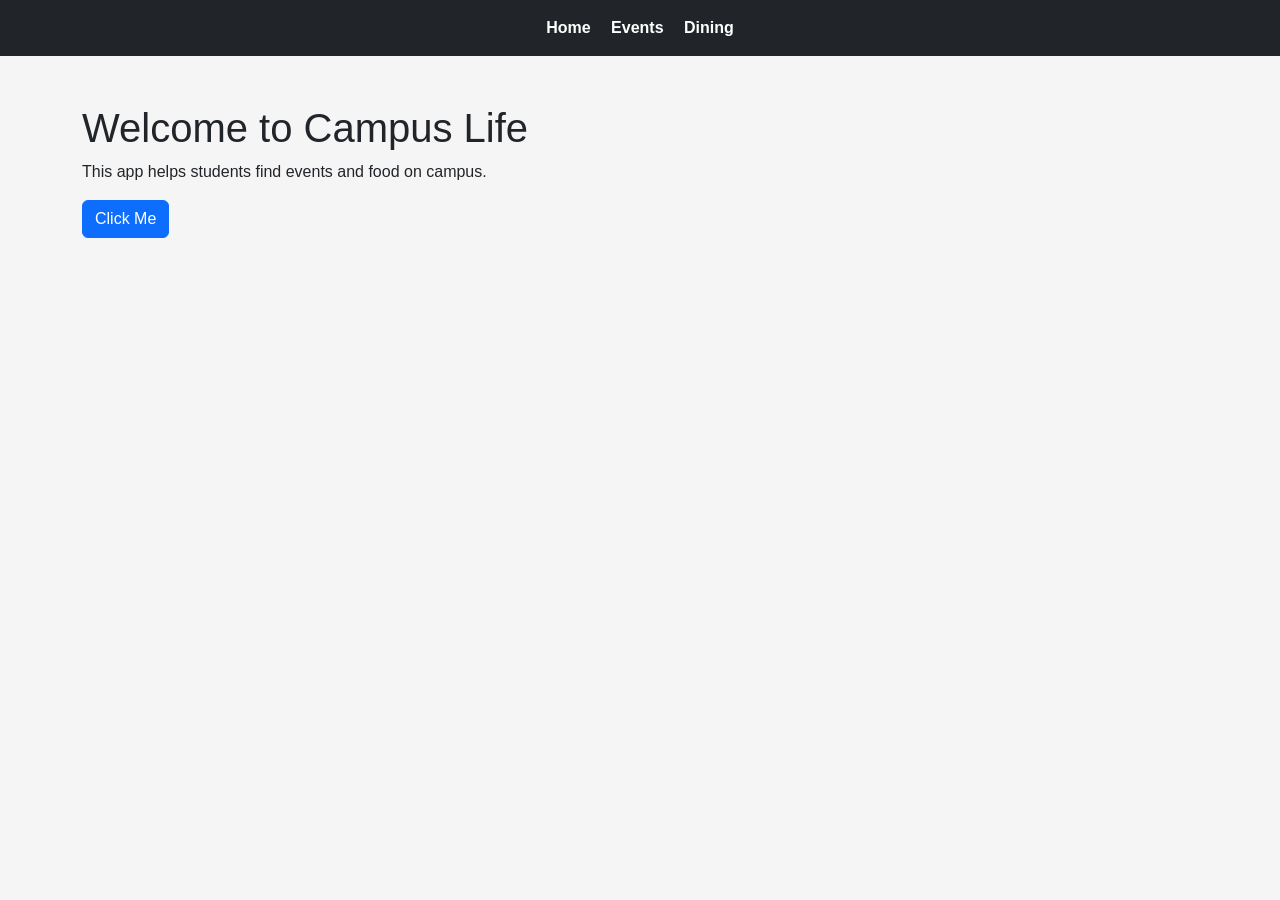
==== index.html @ 166adf32 "final project complete" ====
<!DOCTYPE html>
<html>
<head>
  <title>Campus Life App</title>

  <!-- Bootstrap -->
  <link href="https://cdn.jsdelivr.net/npm/bootstrap@5.3.0/dist/css/bootstrap.min.css" rel="stylesheet">
  <link rel="stylesheet" href="style.css">
</head>

<body>

  <!-- Navigation -->
  <nav class="bg-dark p-3 text-center">
    <a href="index.html" class="text-white m-2">Home</a>
    <a href="events.html" class="text-white m-2">Events</a>
    <a href="dining.html" class="text-white m-2">Dining</a>
  </nav>

  <!-- Homepage -->
  <div class="container mt-5">
    <!-- Homepage content -->
    <h1>Welcome to Campus Life</h1>
    <p>This app helps students find events and food on campus.</p>

    <button class="btn btn-primary" onclick="showMessage()">Click Me</button>
  </div>

  <script src="script.js"></script>
</body>
</html>
---- style.css ----
/* General page styling */
body {
  background-color: #f5f5f5;
  font-family: Arial, sans-serif;
}

/* Navigation links */
nav a {
  text-decoration: none;
  font-weight: bold;
}
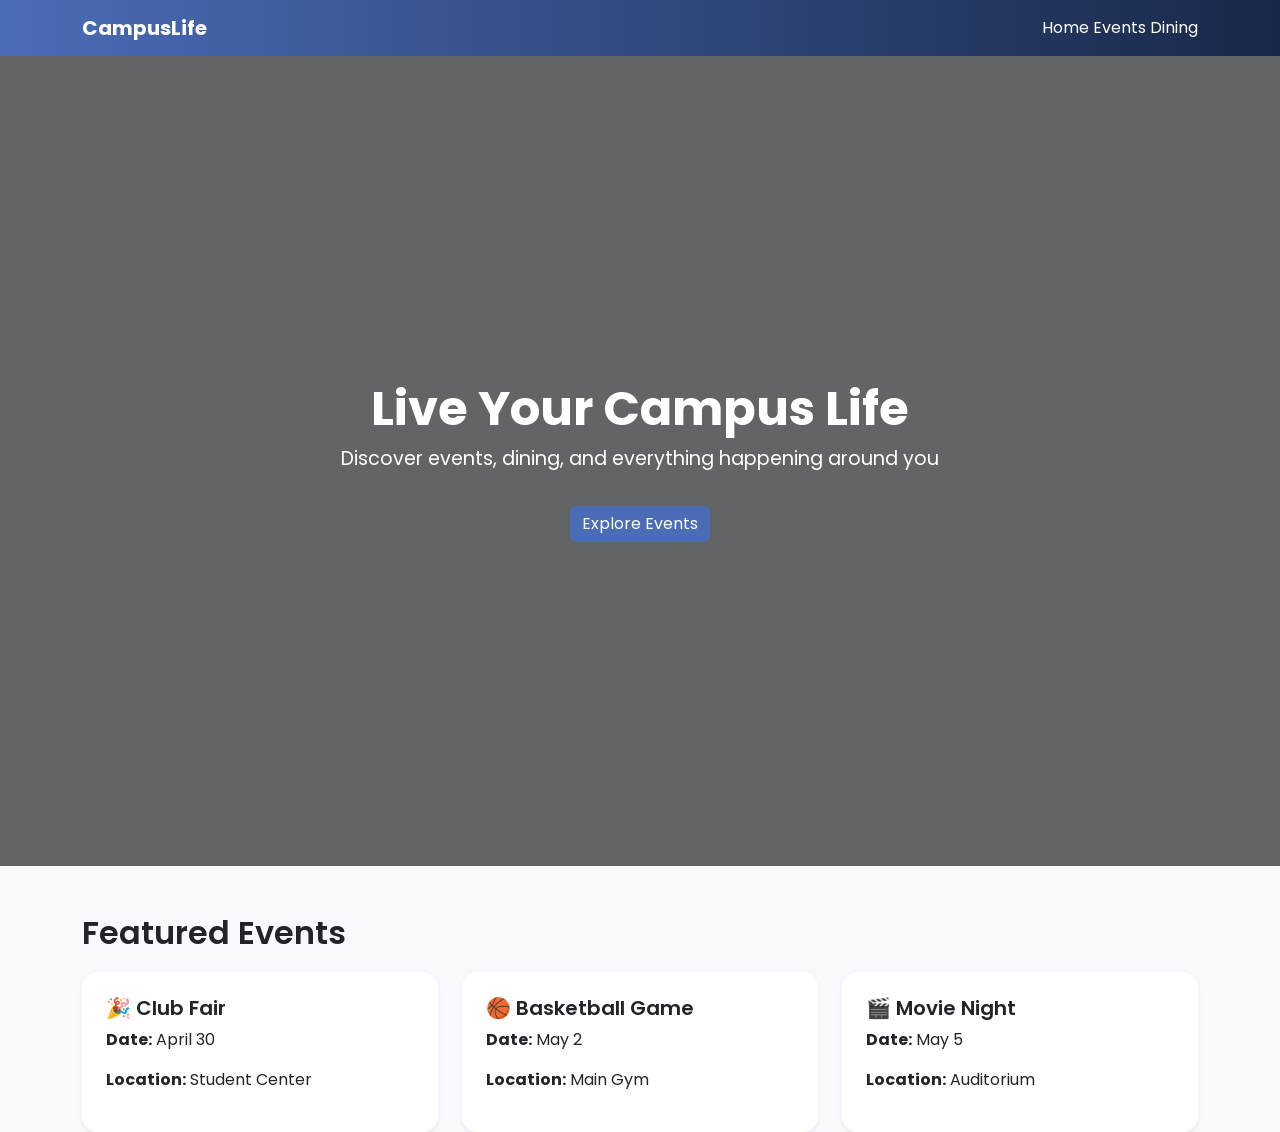
==== commit f1b7b6ba: "Final project update" ====
--- a/index.html
+++ b/index.html
@@ -1,31 +1,47 @@
 <!DOCTYPE html>
-<html>
+<html lang="en">
 <head>
-  <title>Campus Life App</title>
+  <meta charset="UTF-8">
+  <title>Campus Life</title>
+
+  <!-- Google Font -->
+  <link href="https://fonts.googleapis.com/css2?family=Poppins:wght@300;500;700&display=swap" rel="stylesheet">
 
   <!-- Bootstrap -->
   <link href="https://cdn.jsdelivr.net/npm/bootstrap@5.3.0/dist/css/bootstrap.min.css" rel="stylesheet">
+
   <link rel="stylesheet" href="style.css">
 </head>
 
 <body>
 
-  <!-- Navigation -->
-  <nav class="bg-dark p-3 text-center">
-    <a href="index.html" class="text-white m-2">Home</a>
-    <a href="events.html" class="text-white m-2">Events</a>
-    <a href="dining.html" class="text-white m-2">Dining</a>
-  </nav>
+<!-- NAVBAR -->
+<nav class="navbar navbar-expand-lg navbar-dark custom-nav">
+  <div class="container">
+    <a class="navbar-brand fw-bold" href="#">CampusLife</a>
+    <div>
+      <a class="nav-link text-white d-inline" href="index.html">Home</a>
+      <a class="nav-link text-white d-inline" href="events.html">Events</a>
+      <a class="nav-link text-white d-inline" href="dining.html">Dining</a>
+    </div>
+  </div>
+</nav>
 
-  <!-- Homepage -->
-  <div class="container mt-5">
-    <!-- Homepage content -->
-    <h1>Welcome to Campus Life</h1>
-    <p>This app helps students find events and food on campus.</p>
+<!-- HERO -->
+<section class="hero d-flex align-items-center justify-content-center text-center">
+  <div>
+    <h1>Live Your Campus Life</h1>
+    <p>Discover events, dining, and everything happening around you</p>
+    <a href="events.html" class="btn btn-primary mt-3">Explore Events</a>
+  </div>
+</section>
 
-    <button class="btn btn-primary" onclick="showMessage()">Click Me</button>
-  </div>
+<!-- EVENTS -->
+<div class="container mt-5">
+  <h2 class="section-title">Featured Events</h2>
+  <div id="events" class="row"></div>
+</div>
 
-  <script src="script.js"></script>
+<script src="script.js"></script>
 </body>
 </html>
--- a/style.css
+++ b/style.css
@@ -1,11 +1,61 @@
-/* General page styling */
 body {
-  background-color: #f5f5f5;
-  font-family: Arial, sans-serif;
+  font-family: 'Poppins', sans-serif;
+  background: #f8f9fc;
+  margin: 0;
 }
 
-/* Navigation links */
-nav a {
-  text-decoration: none;
-  font-weight: bold;
+/* NAVBAR */
+.custom-nav {
+  background: linear-gradient(90deg, #4b6cb7, #182848);
+}
+
+/* HERO */
+.hero {
+  height: 90vh;
+  background: linear-gradient(rgba(0,0,0,0.6), rgba(0,0,0,0.6)),
+              url("https://images.unsplash.com/photo-1523050854058-8df90110c9f1");
+  background-size: cover;
+  color: white;
+}
+
+.hero h1 {
+  font-size: 3rem;
+  font-weight: 700;
+}
+
+.hero p {
+  font-size: 1.2rem;
+}
+
+/* SECTION */
+.section-title {
+  font-weight: 600;
+  margin-bottom: 20px;
+}
+
+/* CARDS */
+.card {
+  border: none;
+  border-radius: 15px;
+  transition: 0.3s;
+  background: white;
+}
+
+.card:hover {
+  transform: translateY(-8px);
+  box-shadow: 0 10px 25px rgba(0,0,0,0.15);
+}
+
+.card h5 {
+  font-weight: 600;
+}
+
+/* BUTTON */
+.btn-primary {
+  background: #4b6cb7;
+  border: none;
+}
+
+.btn-primary:hover {
+  background: #182848;
 }
